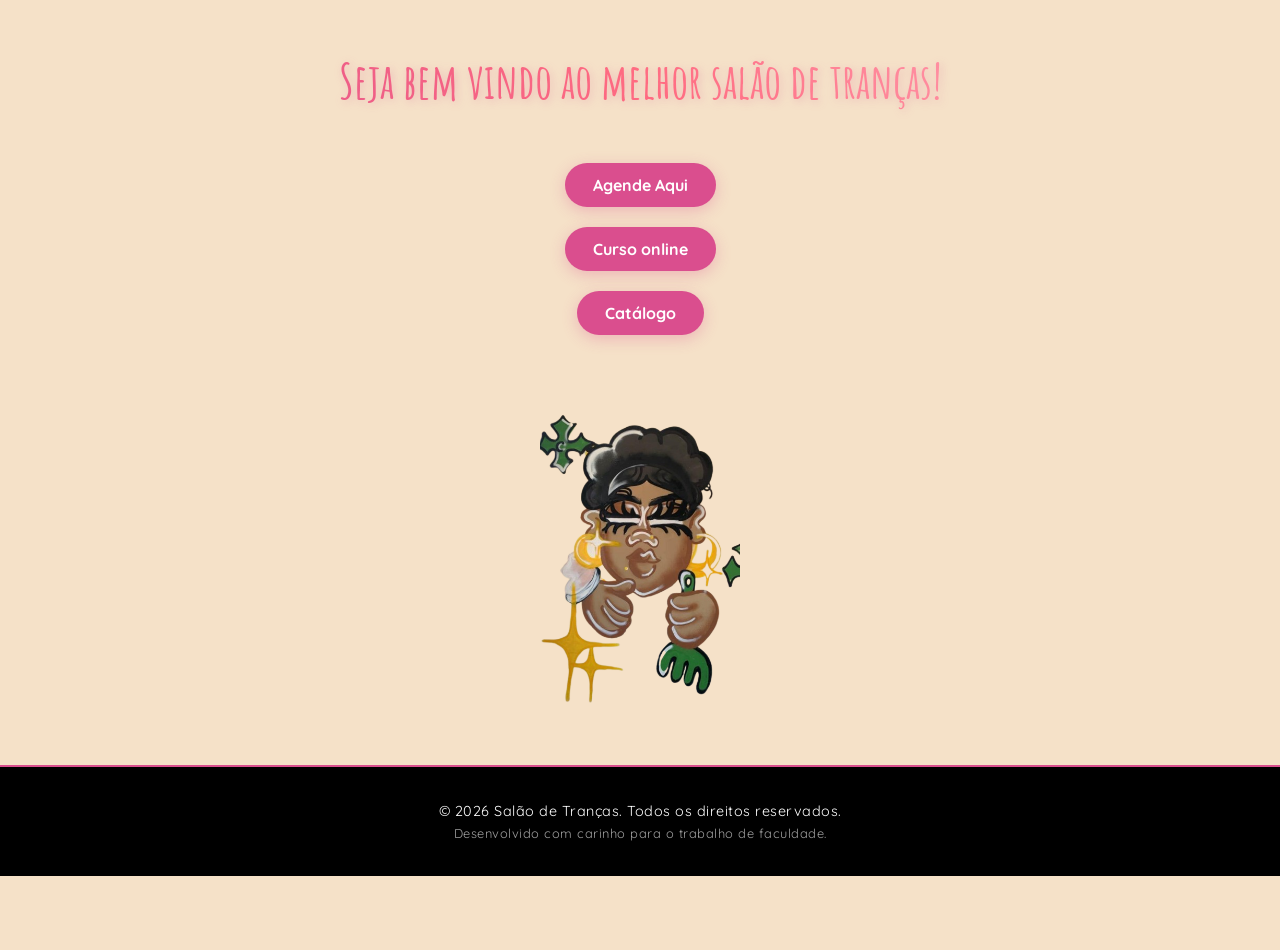
==== index.html @ 69870c2b "Add files via upload" ====
<!DOCTYPE html>
<html lang="pt-br">
<head>
    <meta charset="UTF-8">
    <meta name="viewport" content="width=device-width, initial-scale=1.0">
    <title>Tranças</title>
    <link rel="stylesheet" href="style.css">
    <link rel="icon" href="icon/trançasicon.png" >
</head>
<body>

    <header>

    </header>

    <main>
    <h1>Seja bem vindo ao melhor salão de tranças!</h1>

    <nav class="container-botoes" >
    <a href="#" class="link-btn"><button class="btn-trancas">Agende Aqui</button></a>
    <a href="#" class="link-btn"><button class="btn-trancas">Curso online</button></a>
    <a href="#" class="link-btn"><button class="btn-trancas">Catálogo</button></a>
    </nav>
    <img src="img/logotranças-removebg-preview.png" alt="">

    </main>

    <footer class="footer-salao">
    <div class="footer-content">
        <p>&copy; 2026 Salão de Tranças. Todos os direitos reservados.</p>
        <p class="footer-subtext">Desenvolvido com carinho para o trabalho de faculdade.</p>
    </div>
</footer>
    
</body>
</html>
---- style.css ----
@import url('https://fonts.googleapis.com/css2?family=Amatic+SC:wght@400;700&display=swap');

@import url('https://fonts.googleapis.com/css2?family=Quicksand:wght@300..700&display=swap');

body {
    background-color: #F5E1C8;
    min-height: 100vh;
    margin: 0;
}

h1 {
    font-family: 'Amatic SC', cursive;
    color: #333;
    text-align: center;
    font-size: 3em;
    margin-top: 50px;
    background: linear-gradient(45deg, #DA4E8E, #FF6B81, #FFB7C5);
    -webkit-background-clip: text; /* Aplica o fundo ao texto */
    -webkit-text-fill-color: transparent; /* Deixa o preenchimento da letra transparente */
    
    /* Efeito de brilho suave ao redor */
    filter: drop-shadow(2px 2px 4px rgba(218, 78, 142, 0.3));
}

.container-botoes {
    display: flex;
    flex-direction: column; /* Isso faz os botões ficarem um embaixo do outro */
    align-items: center;    /* Alinha eles no centro horizontalmente */
    gap: 20px;              /* Define o espaçamento vertical entre eles */
    padding: 20px;
}

/* Remove qualquer estilo padrão dos links */
.link-btn {
    text-decoration: none;
}

/* Estilo do Botão (O mesmo que definimos antes) */
.btn-trancas {
    font-family: 'Quicksand', sans-serif;
    font-weight: 700;
    font-size: 1rem;
    color: #FFFFFF;
    background-color: #DA4E8E;
    padding: 12px 28px;
    border: none;
    border-radius: 50px;
    cursor: pointer;
    box-shadow: 0 4px 15px rgba(218, 78, 142, 0.3);
    transition: all 0.3s ease;
}

.btn-trancas:hover {
    background-color: #FF6B81;
    transform: scale(1.05); /* Dá um leve zoom ao passar o mouse */
    box-shadow: 0 6px 20px rgba(218, 78, 142, 0.5);
}

img {
    display: block;
    margin: 20px auto;
    max-width: 200px;
}

.footer-salao {
    margin-top: auto;
    background-color: #000000; /* Preto puro conforme solicitado */
    color: #FFFFFF;            /* Texto branco para contraste */
    padding: 30px 0;           /* Espaçamento interno em cima e embaixo */
    text-align: center;
    font-family: 'Quicksand', sans-serif; /* Usando a mesma fonte dos botões para harmonia */
    margin-top: 50px;          /* Afasta o footer do conteúdo acima */
    border-top: 2px solid #DA4E8E; /* Uma linha fina no topo com o seu rosa para dar estilo */
}

.footer-content p {
    margin: 5px 0;
    font-size: 0.9rem;
    letter-spacing: 0.5px;
}

.footer-subtext {
    color: #A0A0A0; /* Um cinza claro para o texto secundário não brigar com o principal */
    font-size: 0.8rem !important;
}
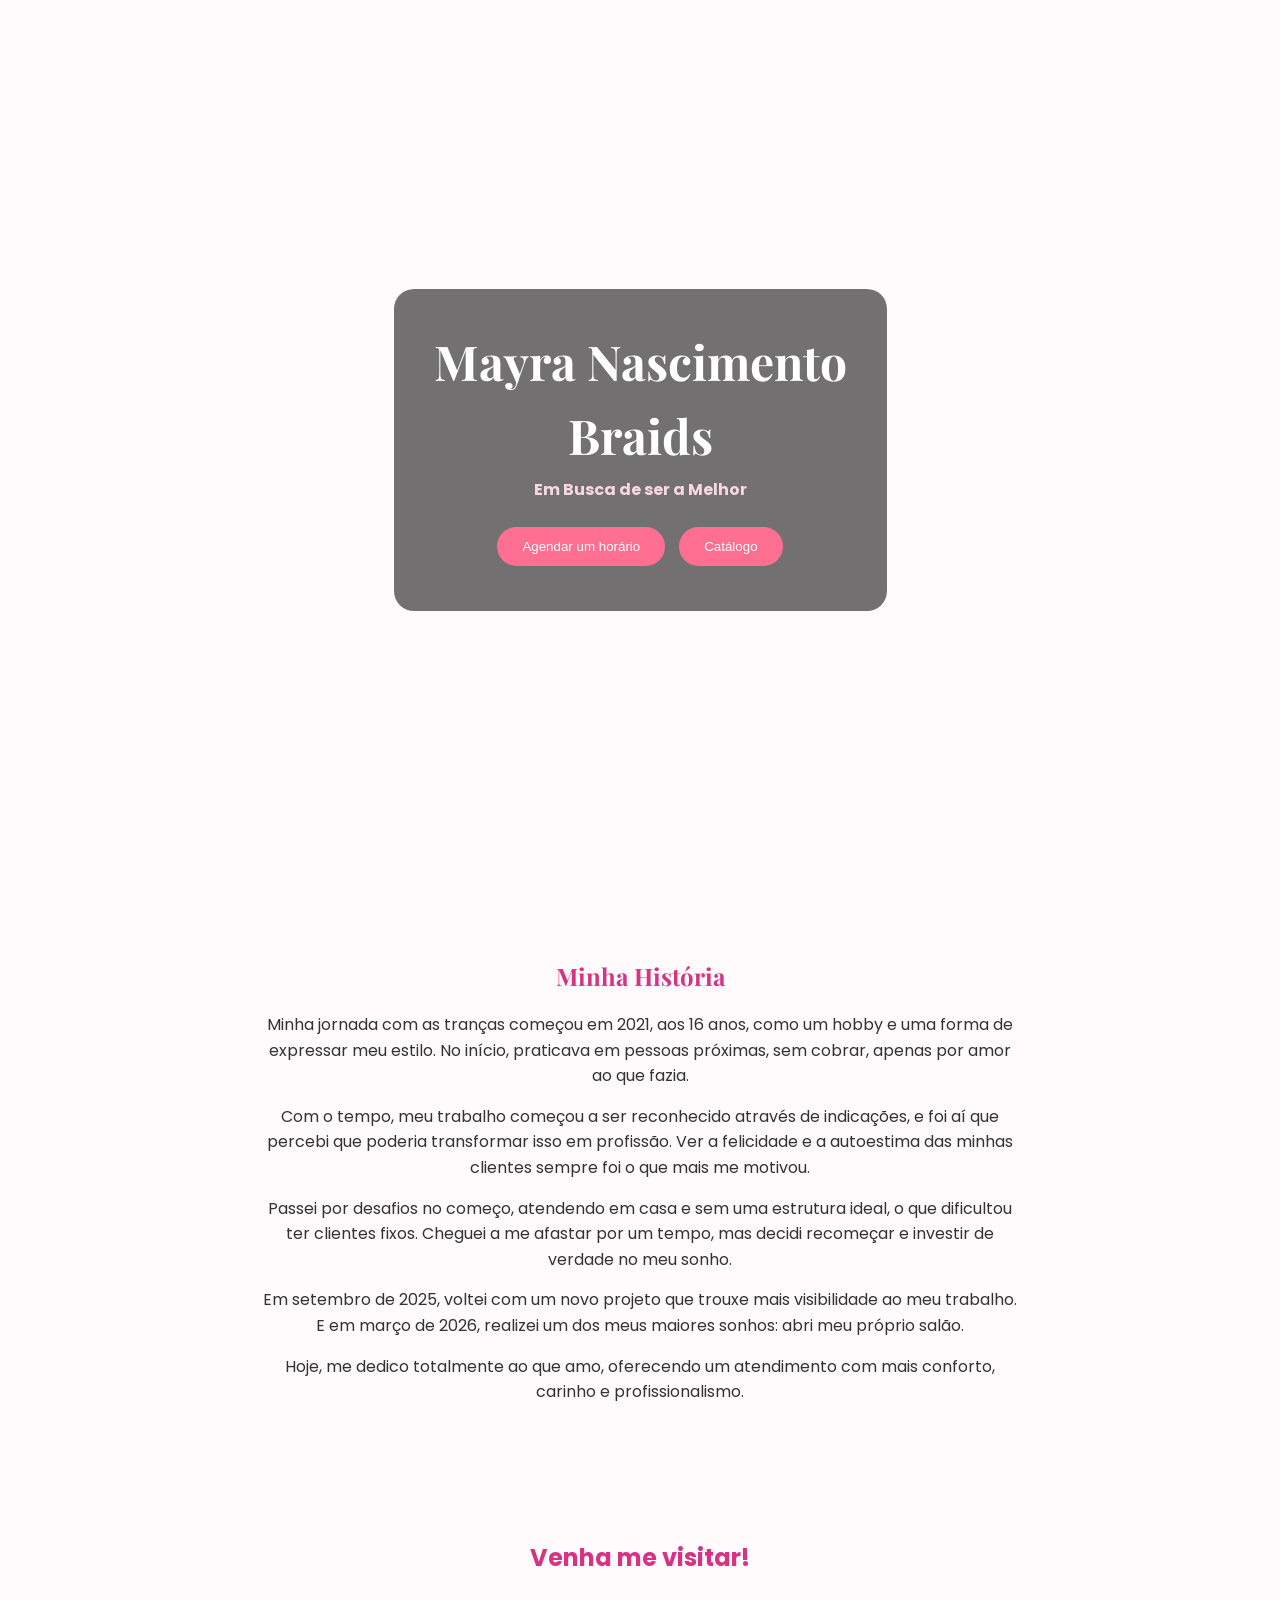
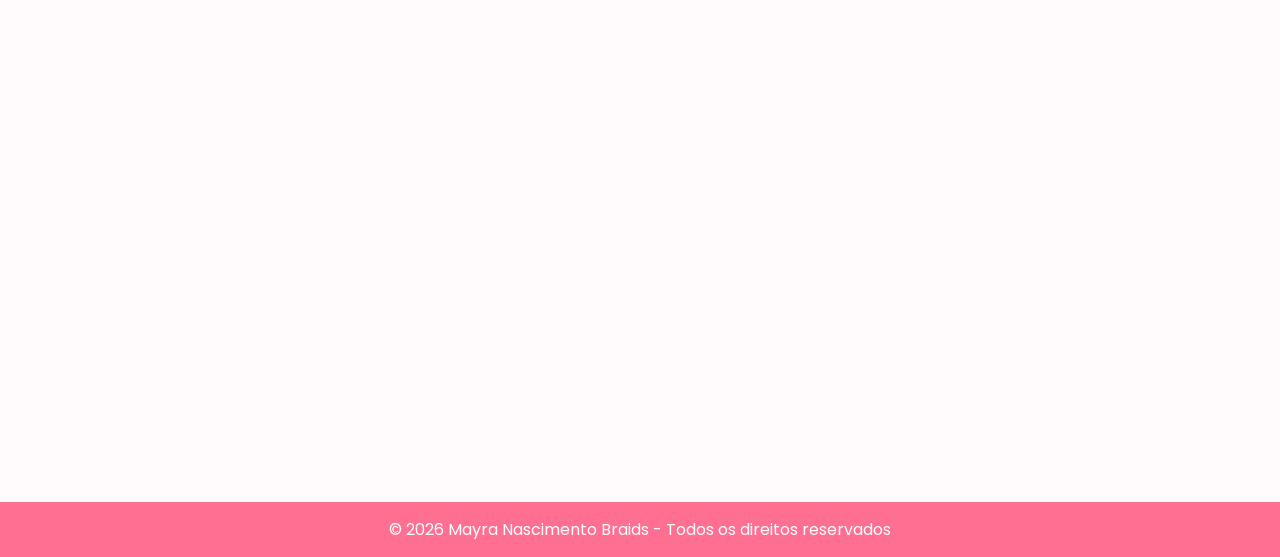
==== commit e72b5757: "Add files via upload" ====
--- a/index.html
+++ b/index.html
@@ -1,36 +1,73 @@
 <!DOCTYPE html>
-<html lang="pt-br">
+<html lang="pt-BR">
 <head>
-    <meta charset="UTF-8">
-    <meta name="viewport" content="width=device-width, initial-scale=1.0">
-    <title>Tranças</title>
-    <link rel="stylesheet" href="style.css">
-    <link rel="icon" href="icon/trançasicon.png" >
+  <meta charset="UTF-8">
+  <meta name="viewport" content="width=device-width, initial-scale=1.0">
+  <title>Mayra Nascimento Braids</title>
+
+  <link href="https://fonts.googleapis.com/css2?family=Playfair+Display:wght@600&family=Poppins:wght@300;400;500&display=swap" rel="stylesheet">
+  <link rel="stylesheet" href="style.css">
 </head>
+
 <body>
 
-    <header>
+  <section class="hero">
+    <div class="overlay">
+      <h1>Mayra Nascimento</h1>
+      <h1>Braids</h1>
+      <p><strong> Em Busca de ser a Melhor</strong></p>
+      <!-- Oque vamos deixar aqui ? Coloquei o slogan do insta dela, mas podemos colocar outra coisa - Victor -->
 
-    </header>
+      <div class="buttons">
+        <a href="#"><button>Agendar um horário</button></a>
+        <a href="catalogo.html"><button>Catálogo</button></a>
+        <!-- Precisa arrumar o link dos botões - Victor -->
+      </div>
+    </div>
+  </section>
 
-    <main>
-    <h1>Seja bem vindo ao melhor salão de tranças!</h1>
+  <section class="historia">
+    <h2>Minha História</h2>
 
-    <nav class="container-botoes" >
-    <a href="#" class="link-btn"><button class="btn-trancas">Agende Aqui</button></a>
-    <a href="#" class="link-btn"><button class="btn-trancas">Curso online</button></a>
-    <a href="#" class="link-btn"><button class="btn-trancas">Catálogo</button></a>
-    </nav>
-    <img src="img/logotranças-removebg-preview.png" alt="">
+    <p>
+      Minha jornada com as tranças começou em 2021, aos 16 anos, como um hobby e uma forma de expressar meu estilo.
+      No início, praticava em pessoas próximas, sem cobrar, apenas por amor ao que fazia.
+    </p>
 
-    </main>
+    <p>
+      Com o tempo, meu trabalho começou a ser reconhecido através de indicações, e foi aí que percebi que poderia transformar isso em profissão.
+      Ver a felicidade e a autoestima das minhas clientes sempre foi o que mais me motivou.
+    </p>
 
-    <footer class="footer-salao">
-    <div class="footer-content">
-        <p>&copy; 2026 Salão de Tranças. Todos os direitos reservados.</p>
-        <p class="footer-subtext">Desenvolvido com carinho para o trabalho de faculdade.</p>
+    <p>
+      Passei por desafios no começo, atendendo em casa e sem uma estrutura ideal, o que dificultou ter clientes fixos.
+      Cheguei a me afastar por um tempo, mas decidi recomeçar e investir de verdade no meu sonho.
+    </p>
+
+    <p>
+      Em setembro de 2025, voltei com um novo projeto que trouxe mais visibilidade ao meu trabalho.
+      E em março de 2026, realizei um dos meus maiores sonhos: abri meu próprio salão.
+    </p>
+
+    <p>
+      Hoje, me dedico totalmente ao que amo, oferecendo um atendimento com mais conforto, carinho e profissionalismo.
+    </p>
+  </section>
+  <!-- Acho que nesta parte só o texto da história dela já fica legal a homepage, ao meu ver não precisa de mais nada - Victor -->
+
+  <section class="localizacao">
+    <h2>Venha me visitar!</h2>
+
+    <div class="mapa">
+      <iframe src="https://www.google.com/maps/embed?pb=!1m18!1m12!1m3!1d1319.2649077336473!2d-46.42642996608127!3d-23.54166137881334!2m3!1f0!2f0!3f0!3m2!1i1024!2i768!4f13.1!3m3!1m2!1s0x94ce643a036edfb3%3A0xf984fe4b99a3ae22!2sR.%20Dr.%20Oliveira%20Arruda%2C%2036%20-%20Jardim%20Helena%2C%20S%C3%A3o%20Paulo%20-%20SP%2C%2008420-020!5e1!3m2!1spt-BR!2sbr!4v1777491701039!5m2!1spt-BR!2sbr"
+        width="100%" height="400" style="border:0;" allowfullscreen="" loading="lazy">
+      </iframe>
     </div>
-</footer>
-    
+  </section>
+
+  <footer>
+    <p>© 2026 Mayra Nascimento Braids - Todos os direitos reservados</p>
+  </footer>
+
 </body>
 </html>
--- a/style.css
+++ b/style.css
@@ -1,85 +1,96 @@
-@import url('https://fonts.googleapis.com/css2?family=Amatic+SC:wght@400;700&display=swap');
-
-@import url('https://fonts.googleapis.com/css2?family=Quicksand:wght@300..700&display=swap');
+* {
+  margin: 0;
+  padding: 0;
+  box-sizing: border-box;
+}
 
 body {
-    background-color: #F5E1C8;
-    min-height: 100vh;
-    margin: 0;
+  font-family: 'Poppins', sans-serif;
+  background-color: #fffafc;
+  color: #333;
 }
 
-h1 {
-    font-family: 'Amatic SC', cursive;
-    color: #333;
-    text-align: center;
-    font-size: 3em;
-    margin-top: 50px;
-    background: linear-gradient(45deg, #DA4E8E, #FF6B81, #FFB7C5);
-    -webkit-background-clip: text; /* Aplica o fundo ao texto */
-    -webkit-text-fill-color: transparent; /* Deixa o preenchimento da letra transparente */
-    
-    /* Efeito de brilho suave ao redor */
-    filter: drop-shadow(2px 2px 4px rgba(218, 78, 142, 0.3));
+.hero {
+  height: 100vh;
+  background: url("img/foto-homepage.jpg") center/cover no-repeat;
+  display: flex;
+  align-items: center;
+  justify-content: center;
 }
 
-.container-botoes {
-    display: flex;
-    flex-direction: column; /* Isso faz os botões ficarem um embaixo do outro */
-    align-items: center;    /* Alinha eles no centro horizontalmente */
-    gap: 20px;              /* Define o espaçamento vertical entre eles */
-    padding: 20px;
+.overlay {
+  background: rgba(0, 0, 0, 0.55);
+  padding: 40px;
+  text-align: center;
+  border-radius: 20px;
 }
 
-/* Remove qualquer estilo padrão dos links */
-.link-btn {
-    text-decoration: none;
+.overlay h1 {
+  font-family: 'Playfair Display', serif;
+  font-size: 3rem;
+  color: #fff;
+  margin-bottom: 10px;
 }
 
-/* Estilo do Botão (O mesmo que definimos antes) */
-.btn-trancas {
-    font-family: 'Quicksand', sans-serif;
-    font-weight: 700;
-    font-size: 1rem;
-    color: #FFFFFF;
-    background-color: #DA4E8E;
-    padding: 12px 28px;
-    border: none;
-    border-radius: 50px;
-    cursor: pointer;
-    box-shadow: 0 4px 15px rgba(218, 78, 142, 0.3);
-    transition: all 0.3s ease;
+.overlay p {
+  color: #f8d7e3;
+  margin-bottom: 20px;
 }
 
-.btn-trancas:hover {
-    background-color: #FF6B81;
-    transform: scale(1.05); /* Dá um leve zoom ao passar o mouse */
-    box-shadow: 0 6px 20px rgba(218, 78, 142, 0.5);
+.buttons button {
+  padding: 12px 25px;
+  margin: 5px;
+  border: none;
+  border-radius: 30px;
+  background: #ff6f91;
+  color: white;
+  cursor: pointer;
+  transition: 0.3s;
 }
 
-img {
-    display: block;
-    margin: 20px auto;
-    max-width: 200px;
+.buttons button:hover {
+  background: #ff3f6c;
 }
 
-.footer-salao {
-    margin-top: auto;
-    background-color: #000000; /* Preto puro conforme solicitado */
-    color: #FFFFFF;            /* Texto branco para contraste */
-    padding: 30px 0;           /* Espaçamento interno em cima e embaixo */
-    text-align: center;
-    font-family: 'Quicksand', sans-serif; /* Usando a mesma fonte dos botões para harmonia */
-    margin-top: 50px;          /* Afasta o footer do conteúdo acima */
-    border-top: 2px solid #DA4E8E; /* Uma linha fina no topo com o seu rosa para dar estilo */
+.historia {
+  padding: 60px 20px;
+  max-width: 800px;
+  margin: auto;
+  text-align: center;
 }
 
-.footer-content p {
-    margin: 5px 0;
-    font-size: 0.9rem;
-    letter-spacing: 0.5px;
+.historia h2 {
+  font-family: 'Playfair Display', serif;
+  margin-bottom: 20px;
+  color: #d63384;
 }
 
-.footer-subtext {
-    color: #A0A0A0; /* Um cinza claro para o texto secundário não brigar com o principal */
-    font-size: 0.8rem !important;
+.historia p {
+  margin-bottom: 15px;
+  line-height: 1.6;
+}
+
+.localizacao {
+  padding: 60px 20px;
+  text-align: center;
+}
+
+.localizacao h2 {
+  margin-bottom: 20px;
+  color: #d63384;
+}
+
+.mapa {
+  max-width: 800px;
+  margin: auto;
+  border-radius: 15px;
+  overflow: hidden;
+}
+
+footer {
+  background: #ff6f91;
+  color: white;
+  text-align: center;
+  padding: 15px;
+  margin-top: 40px;
 }
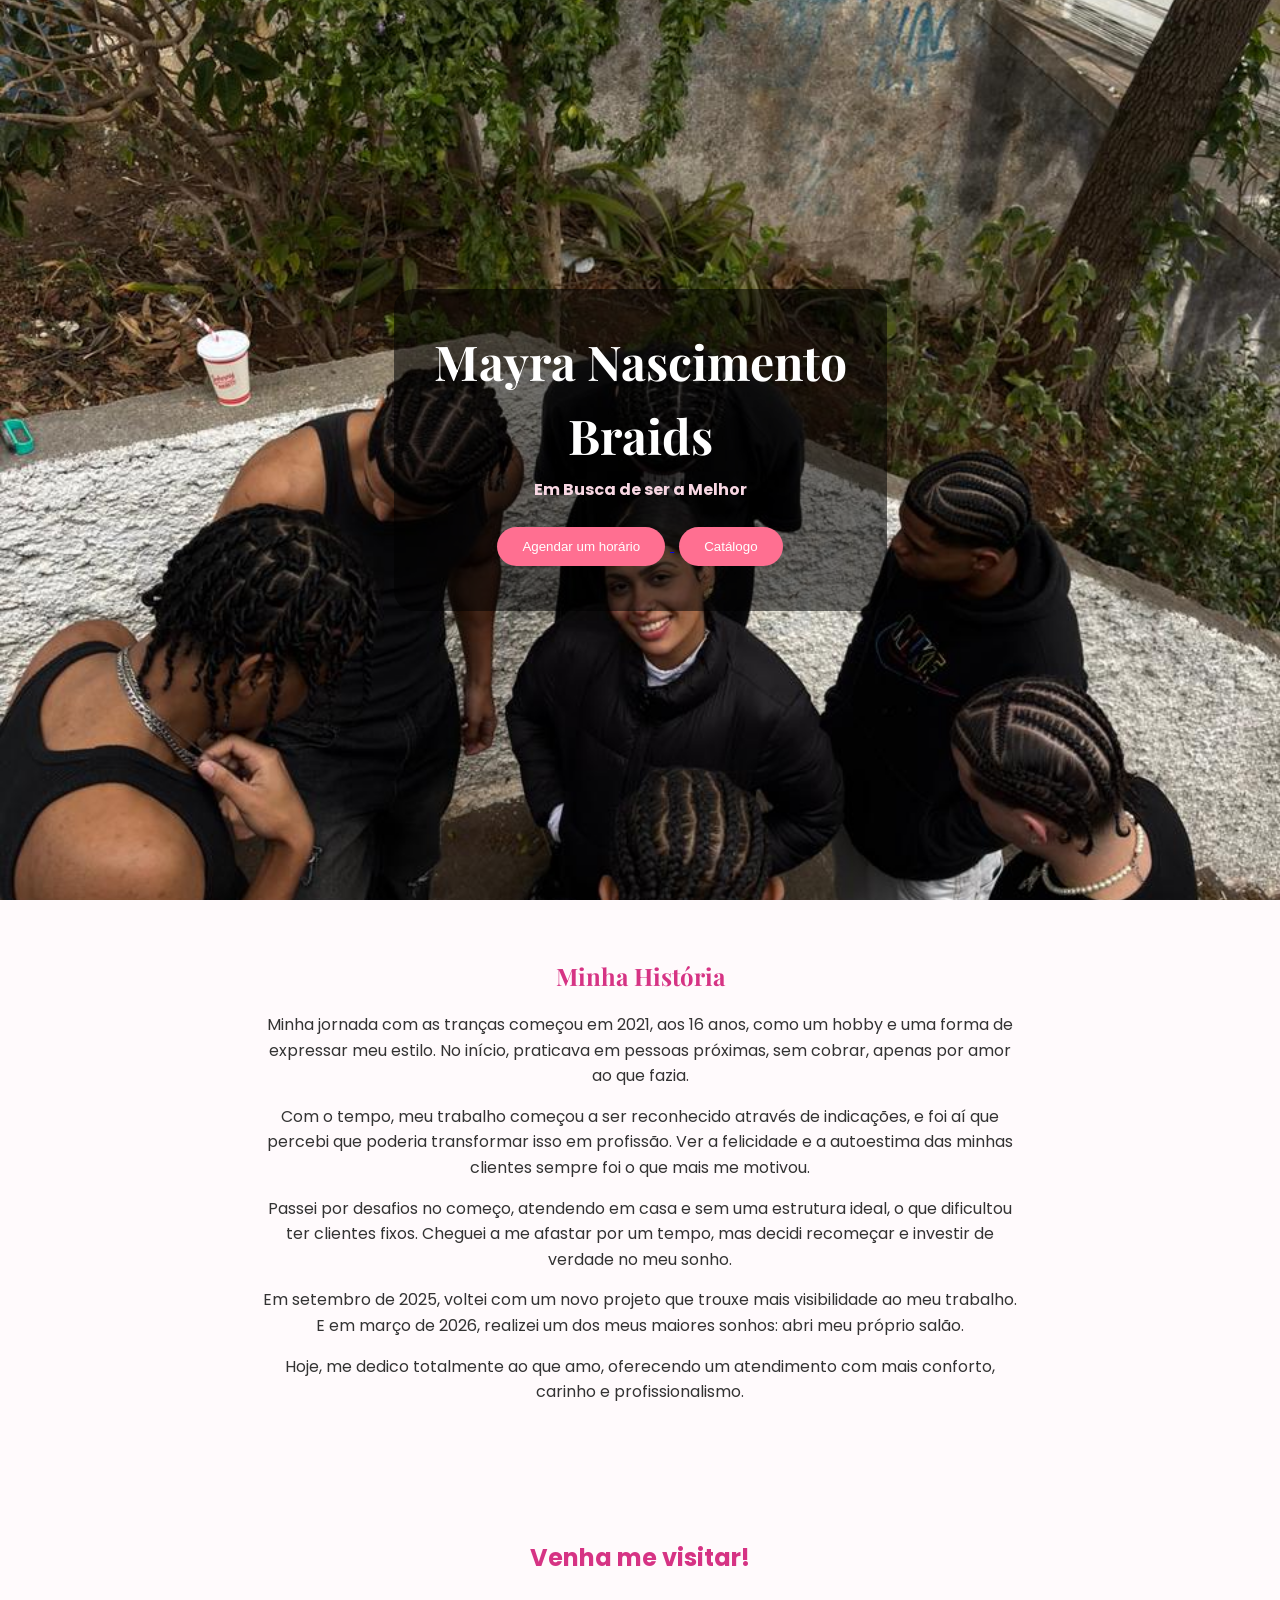
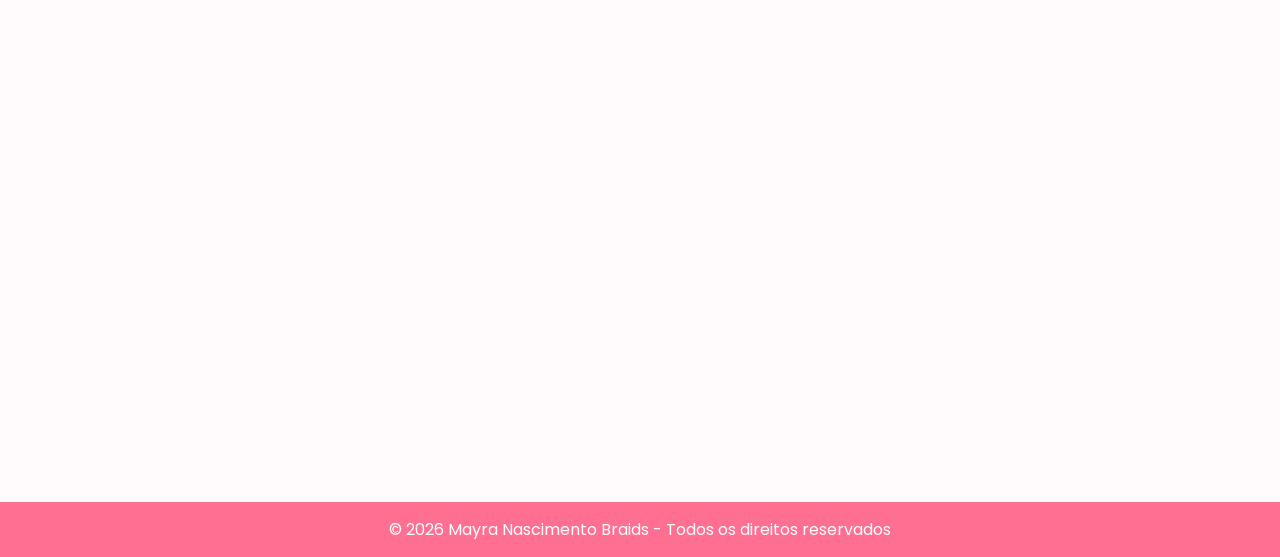
==== commit e0e17d96: "adicionei imagens e link para o whatszap" ====
--- a/index.html
+++ b/index.html
@@ -19,7 +19,9 @@
       <!-- Oque vamos deixar aqui ? Coloquei o slogan do insta dela, mas podemos colocar outra coisa - Victor -->
 
       <div class="buttons">
-        <a href="#"><button>Agendar um horário</button></a>
+       <a href="https://wa.me/5511985516401?text=Olá,%20gostaria%20de%20agendar%20um%20horário." target="_blank">
+  <button>Agendar um horário</button>
+</a>
         <a href="catalogo.html"><button>Catálogo</button></a>
         <!-- Precisa arrumar o link dos botões - Victor -->
       </div>
--- a/style.css
+++ b/style.css
@@ -12,7 +12,7 @@
 
 .hero {
   height: 100vh;
-  background: url("img/foto-homepage.jpg") center/cover no-repeat;
+  background: url("img/modelos.jpeg") center/cover no-repeat;
   display: flex;
   align-items: center;
   justify-content: center;
